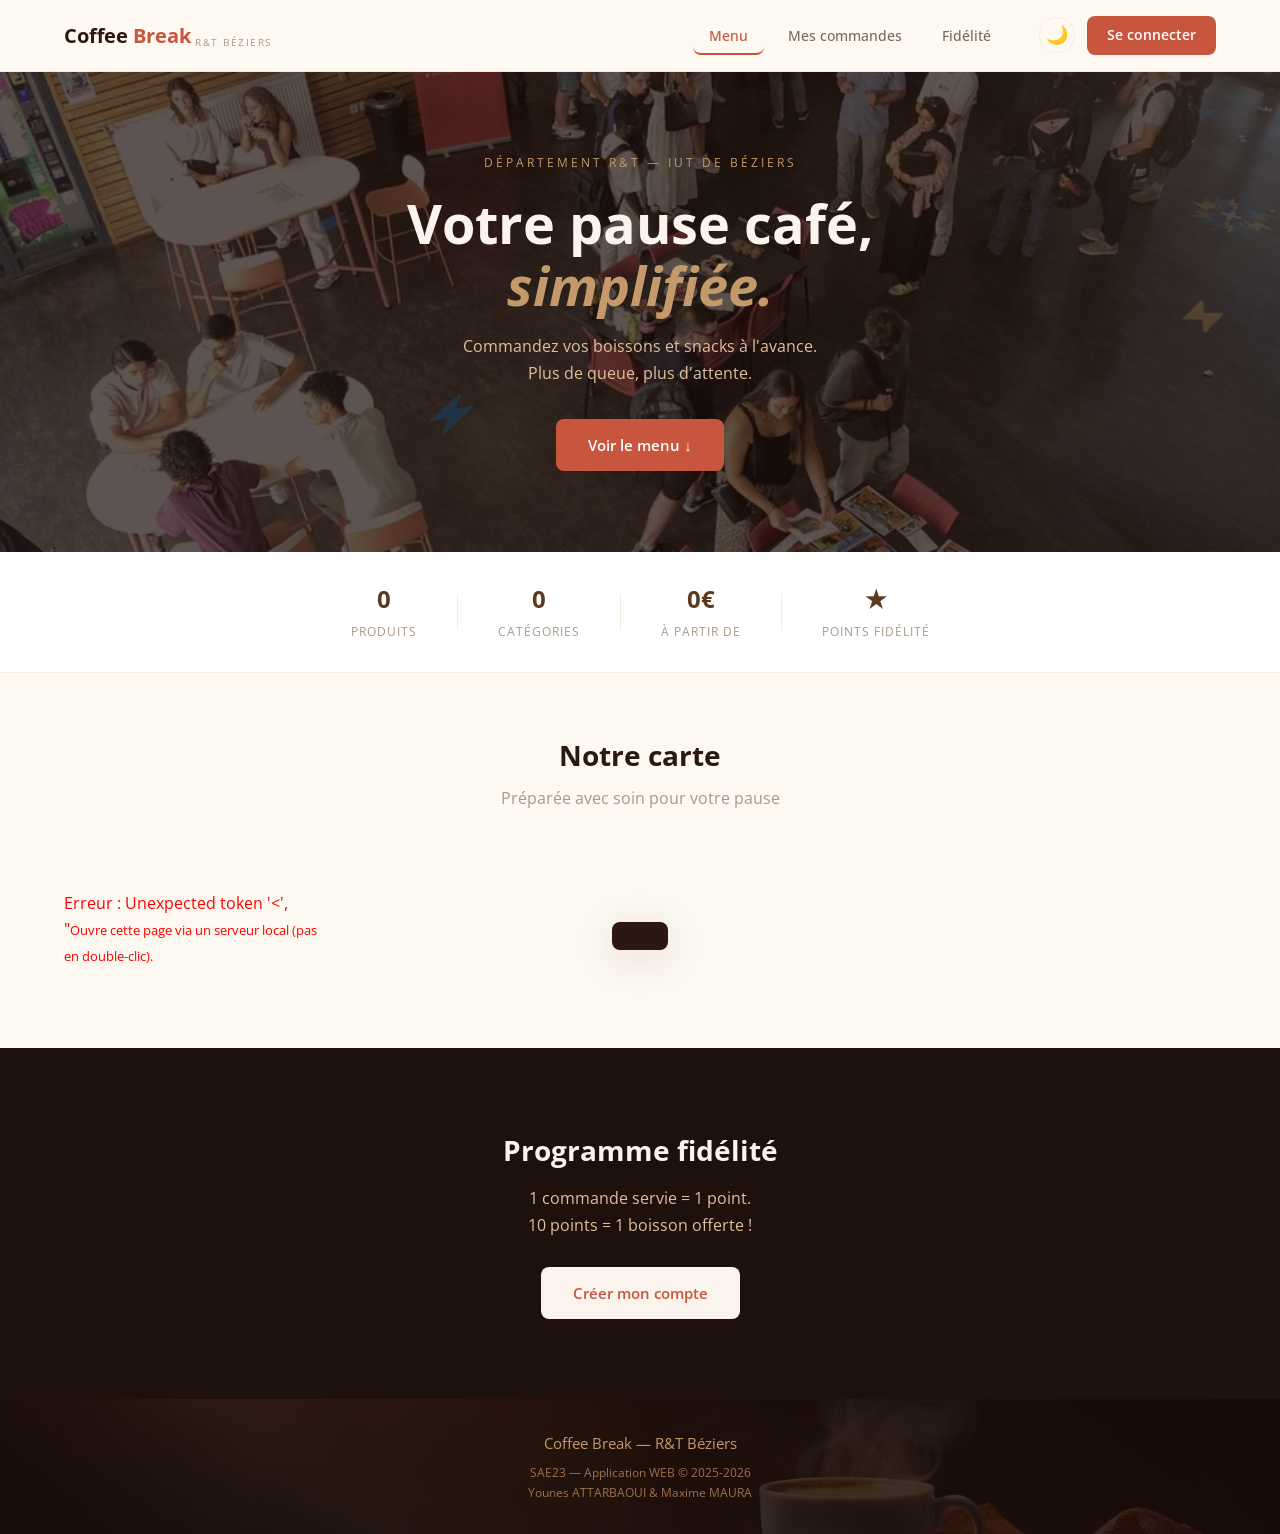
==== index.html @ 0eab0ee2 "SAE23 Coffee Break - frontend complet + auth + API produits + dark mode" ====
<!DOCTYPE html>
<html lang="fr">

<head>
    <meta charset="UTF-8">
    <meta name="viewport" content="width=device-width, initial-scale=1.0">
    <title>R&T Coffee Break</title>
    <link rel="stylesheet" href="style.css">
    <link rel="preconnect" href="https://fonts.googleapis.com">
    <link href="https://fonts.googleapis.com/css2?family=Open+Sans:wght@300;400;500;600;700&display=swap"
        rel="stylesheet">
</head>

<body>

    <nav class="navbar">
        <div class="nav-container">
            <a href="index.html" class="logo">
                <span class="logo-text">Coffee <span class="logo-accent">Break</span></span>
                <span class="logo-sub">R&T Béziers</span>
            </a>
            <ul class="nav-links">
                <li><a href="index.html" class="active">Menu</a></li>
                <li><a href="mes-commandes.html">Mes commandes</a></li>
                <li><a href="fidelite.html">Fidélité</a></li>
            </ul>
            <div class="nav-right">
                <button id="themeToggle" class="theme-toggle" onclick="toggleTheme()">🌙</button>
                <a href="login.html" class="btn-login">Se connecter</a>
            </div>
            <button class="nav-burger" onclick="toggleMenu()"><span></span><span></span><span></span></button>
        </div>
    </nav>

    <header class="hero">
        <div class="hero-overlay"></div>
        <div class="hero-content">
            <p class="hero-tag">Département R&T — IUT de Béziers</p>
            <h1 class="hero-title">Votre pause café,<br><em>simplifiée.</em></h1>
            <p class="hero-desc">Commandez vos boissons et snacks à l'avance.<br>Plus de queue, plus d'attente.</p>
            <a href="#catalogue" class="btn-primary">Voir le menu &#8595;</a>
        </div>
    </header>

    <section class="stats-bar">
        <div class="stat"><span class="stat-number" id="statProduits">0</span><span class="stat-label">Produits</span>
        </div>
        <div class="stat-divider"></div>
        <div class="stat"><span class="stat-number" id="statCategories">0</span><span
                class="stat-label">Catégories</span></div>
        <div class="stat-divider"></div>
        <div class="stat"><span class="stat-number" id="statPrix">0€</span><span class="stat-label">À partir de</span>
        </div>
        <div class="stat-divider"></div>
        <div class="stat"><span class="stat-number">&#9733;</span><span class="stat-label">Points fidélité</span></div>
    </section>

    <section id="catalogue" class="catalogue">
        <div class="section-header">
            <h2>Notre carte</h2>
            <p>Préparée avec soin pour votre pause</p>
        </div>
        <div class="filters" id="filtres"></div>
        <div class="products-grid" id="grille">
            <p>Chargement des produits...</p>
        </div>
    </section>

    <div id="orderModal" class="modal">
        <div class="modal-content">
            <button class="modal-close" onclick="closeOrder()">&#x2715;</button>
            <h2>Commander</h2>
            <p id="modalProduct" class="modal-product"></p>
            <div class="modal-form">
                <div id="optionsContainer"></div>
                <div id="slidersContainer"></div>
                <label>Quantité :</label>
                <div class="qty-control">
                    <button onclick="changeQty(-1)">−</button>
                    <span id="qtyValue">1</span>
                    <button onclick="changeQty(1)">+</button>
                </div>
                <div class="modal-total">Total : <span id="modalTotal">0.00€</span></div>
                <button class="btn-primary btn-confirm" onclick="confirmOrder()">Ajouter à ma commande</button>
            </div>
        </div>
    </div>

    <section class="cta-section">
        <div class="cta-content">
            <h2>Programme fidélité</h2>
            <p>1 commande servie = 1 point.<br>10 points = 1 boisson offerte !</p>
            <a href="register.html" class="btn-primary btn-light">Créer mon compte</a>
        </div>
    </section>

    <footer class="footer">
        <div class="footer-content">
            <div class="footer-brand"><span>Coffee Break — R&T Béziers</span></div>
            <p class="footer-copy">SAE23 — Application WEB &copy; 2025-2026<br>Younes ATTARBAOUI &amp; Maxime MAURA</p>
        </div>
    </footer>

    <div id="toast" class="toast"><span id="toastMsg"></span></div>
    <script src="script.js"></script>
</body>

</html>
---- style.css ----
/* =============================================
   R&T Coffee Break — Style principal
   SAE23 — IUT de Béziers
   Police : Open Sans
   ============================================= */

:root {
    --coffee-900: #1a0e0a;
    --coffee-800: #2c1810;
    --coffee-700: #3c2415;
    --coffee-600: #5c3a20;
    --coffee-500: #7a4f2e;
    --coffee-400: #a0704a;
    --coffee-300: #c49a6c;
    --coffee-200: #dfc09e;
    --coffee-100: #f0e0cc;
    --coffee-50: #faf4ec;
    --cream: #fdf8f0;
    --cream-dark: #f5ece0;
    --accent: #c8553d;
    --accent-hover: #b04530;
    --accent-light: #f8e8e4;
    --green: #2a7d4f;
    --green-light: #e8f5e9;
    --amber: #e8971e;
    --amber-light: #fff6e0;
    --red: #c0392b;
    --red-light: #fce8e6;
    --text: #2c1810;
    --text-light: #7a6b60;
    --text-muted: #a89888;
    --radius: 12px;
    --radius-sm: 8px;
    --radius-lg: 20px;
    --shadow: 0 2px 20px rgba(44, 24, 16, 0.08);
    --shadow-lg: 0 8px 40px rgba(44, 24, 16, 0.12);
    --font: 'Open Sans', -apple-system, Helvetica, Arial, sans-serif;
    --nav-height: 72px;
}

/* --- DARK MODE --- */
[data-theme="dark"] {
    --cream: #1a1a1a;
    --cream-dark: #2a2a2a;
    --coffee-50: #e0e0e0;
    --text: #e0d5cc;
    --text-light: #b0a090;
    --text-muted: #8a7a6a;
    --shadow: 0 2px 20px rgba(0, 0, 0, 0.3);
    --shadow-lg: 0 8px 40px rgba(0, 0, 0, 0.4);
}

[data-theme="dark"] .navbar {
    background: rgba(26, 26, 26, 0.95);
    border-bottom-color: #333;
}

[data-theme="dark"] .product-card,
[data-theme="dark"] .order-card,
[data-theme="dark"] .admin-stat-card,
[data-theme="dark"] .admin-table-wrapper,
[data-theme="dark"] .admin-form,
[data-theme="dark"] .rule-card,
[data-theme="dark"] .history-list,
[data-theme="dark"] .modal-content {
    background: #2a2a2a;
    border-color: #3a3a3a;
}

[data-theme="dark"] .option-check {
    background: #333;
    border-color: transparent;
}

[data-theme="dark"] .option-check:hover {
    background: #3a3a3a;
}

[data-theme="dark"] .stats-bar {
    background: #222;
    border-color: #333;
}

[data-theme="dark"] .filter-btn {
    background: #2a2a2a;
    border-color: #3a3a3a;
    color: var(--text-light);
}

[data-theme="dark"] .filter-btn.active {
    background: var(--coffee-300);
    color: #1a1a1a;
    border-color: var(--coffee-300);
}

[data-theme="dark"] .form-group input,
[data-theme="dark"] .admin-form select {
    background: #333;
    border-color: #444;
    color: #e0d5cc;
}

[data-theme="dark"] .admin-table th {
    background: #222;
}

[data-theme="dark"] .admin-table td {
    border-color: #333;
}

[data-theme="dark"] .order-footer,
[data-theme="dark"] .modal-total {
    background: #222;
}

[data-theme="dark"] .order-header {
    border-color: #333;
}

[data-theme="dark"] .login-form-side {
    background: #1a1a1a;
}

[data-theme="dark"] .login-card h1,
[data-theme="dark"] .page-header h1,
[data-theme="dark"] .section-header h2,
[data-theme="dark"] .fidelite-history h2 {
    color: #e0d5cc;
}

[data-theme="dark"] .dose-slider {
    background: #444;
}

[data-theme="dark"] .qty-control button {
    border-color: #444;
    color: #e0d5cc;
}

[data-theme="dark"] .captcha-question {
    background: #333;
    color: var(--coffee-300);
}

/* --- THEME TOGGLE BUTTON --- */
.theme-toggle {
    background: none;
    border: 1.5px solid var(--cream-dark);
    border-radius: 50%;
    width: 36px;
    height: 36px;
    font-size: 18px;
    cursor: pointer;
    transition: all 0.2s;
    display: flex;
    align-items: center;
    justify-content: center;
}

.theme-toggle:hover {
    background: var(--cream-dark);
}

[data-theme="dark"] .theme-toggle {
    border-color: #444;
}

[data-theme="dark"] .theme-toggle:hover {
    background: #333;
}

/* --- RESET --- */
*,
*::before,
*::after {
    box-sizing: border-box;
    margin: 0;
    padding: 0;
}

html {
    scroll-behavior: smooth;
}

body {
    font-family: var(--font);
    background: var(--cream);
    color: var(--text);
    line-height: 1.6;
    -webkit-font-smoothing: antialiased;
}

a {
    color: var(--accent);
    text-decoration: none;
    transition: color 0.2s;
}

a:hover {
    color: var(--accent-hover);
}

img {
    max-width: 100%;
    display: block;
}

/* --- NAVBAR --- */
.navbar {
    position: fixed;
    top: 0;
    left: 0;
    right: 0;
    height: var(--nav-height);
    background: rgba(253, 248, 240, 0.92);
    backdrop-filter: blur(20px);
    border-bottom: 1px solid rgba(160, 112, 74, 0.12);
    z-index: 1000;
}

.navbar.scrolled {
    box-shadow: var(--shadow);
}

.navbar-admin {
    background: rgba(44, 24, 16, 0.95);
}

.navbar-admin .logo-text,
.navbar-admin .logo-sub,
.navbar-admin .nav-links a,
.navbar-admin .user-name {
    color: var(--coffee-100);
}

.navbar-admin .nav-links a.active {
    color: var(--coffee-300);
    border-color: var(--coffee-300);
}

.nav-container {
    max-width: 1200px;
    margin: 0 auto;
    padding: 0 24px;
    height: 100%;
    display: flex;
    align-items: center;
    gap: 32px;
}

.logo {
    display: flex;
    align-items: center;
    gap: 8px;
    text-decoration: none;
    flex-shrink: 0;
}

.logo-text {
    font-size: 20px;
    font-weight: 700;
    color: var(--text);
}

.logo-accent {
    color: var(--accent);
}

.logo-sub {
    font-size: 10px;
    text-transform: uppercase;
    letter-spacing: 1.5px;
    color: var(--text-muted);
    margin-left: -4px;
    align-self: flex-end;
    margin-bottom: 2px;
}

.nav-links {
    list-style: none;
    display: flex;
    gap: 8px;
    margin-left: auto;
}

.nav-links a {
    padding: 8px 16px;
    border-radius: var(--radius-sm);
    color: var(--text-light);
    font-weight: 500;
    font-size: 14px;
    transition: all 0.2s;
    border-bottom: 2px solid transparent;
}

.nav-links a:hover {
    color: var(--text);
    background: var(--cream-dark);
}

.nav-links a.active {
    color: var(--accent);
    border-bottom-color: var(--accent);
}

.nav-right {
    display: flex;
    align-items: center;
    gap: 12px;
}

.btn-login {
    padding: 8px 20px;
    background: var(--accent);
    color: white;
    border-radius: var(--radius-sm);
    font-weight: 600;
    font-size: 14px;
    transition: all 0.2s;
}

.btn-login:hover {
    background: var(--accent-hover);
    color: white;
    transform: translateY(-1px);
}

.user-badge {
    display: flex;
    align-items: center;
    gap: 8px;
    padding: 4px 12px 4px 4px;
    background: var(--cream-dark);
    border-radius: 50px;
}

.user-avatar {
    width: 32px;
    height: 32px;
    border-radius: 50%;
    background: var(--coffee-300);
    color: white;
    display: flex;
    align-items: center;
    justify-content: center;
    font-size: 14px;
    font-weight: 600;
}

.admin-avatar {
    background: var(--accent);
}

.user-name {
    font-size: 14px;
    font-weight: 500;
    color: var(--text);
}

.btn-logout {
    color: var(--text-muted);
    font-size: 12px;
    padding: 4px;
}

.btn-logout:hover {
    color: var(--red);
}

.nav-burger {
    display: none;
    flex-direction: column;
    gap: 5px;
    background: none;
    border: none;
    cursor: pointer;
    padding: 8px;
}

.nav-burger span {
    width: 22px;
    height: 2px;
    background: var(--text);
    border-radius: 2px;
}

/* --- HERO --- */
.hero {
    margin-top: var(--nav-height);
    height: 480px;
    background: var(--coffee-800) url('assets/iut-beziers.jpg') center/cover;
    position: relative;
    display: flex;
    align-items: center;
    justify-content: center;
    text-align: center;
    overflow: hidden;
}

.hero::before {
    content: '';
    position: absolute;
    inset: 0;
    background: rgba(26, 14, 10, 0.7);
}

.hero-overlay {
    position: absolute;
    inset: 0;
}

.hero-content {
    position: relative;
    z-index: 1;
    padding: 24px;
}

.hero-tag {
    font-size: 12px;
    text-transform: uppercase;
    letter-spacing: 3px;
    color: var(--coffee-300);
    margin-bottom: 20px;
}

.hero-title {
    font-size: clamp(32px, 6vw, 54px);
    font-weight: 700;
    color: var(--coffee-50);
    line-height: 1.15;
    margin-bottom: 16px;
}

.hero-title em {
    color: var(--coffee-300);
    font-style: italic;
}

.hero-desc {
    font-size: 16px;
    color: var(--coffee-200);
    margin-bottom: 32px;
    line-height: 1.7;
}

/* --- BUTTONS --- */
.btn-primary {
    display: inline-block;
    padding: 14px 32px;
    background: var(--accent);
    color: white;
    border: none;
    border-radius: var(--radius-sm);
    font-family: var(--font);
    font-size: 15px;
    font-weight: 600;
    cursor: pointer;
    transition: all 0.25s;
}

.btn-primary:hover {
    background: var(--accent-hover);
    color: white;
    transform: translateY(-2px);
    box-shadow: 0 6px 20px rgba(200, 85, 61, 0.3);
}

.btn-light {
    background: var(--coffee-50);
    color: var(--accent);
}

.btn-light:hover {
    background: white;
    color: var(--accent-hover);
}

.btn-full {
    width: 100%;
    text-align: center;
}

.btn-disabled {
    font-size: 12px;
    color: var(--text-muted);
    font-weight: 600;
}

/* --- STATS BAR --- */
.stats-bar {
    display: flex;
    justify-content: center;
    align-items: center;
    gap: 40px;
    padding: 28px 24px;
    background: white;
    border-bottom: 1px solid var(--cream-dark);
}

.stat {
    text-align: center;
}

.stat-number {
    display: block;
    font-size: 24px;
    font-weight: 700;
    color: var(--coffee-600);
}

.stat-label {
    font-size: 12px;
    color: var(--text-muted);
    text-transform: uppercase;
    letter-spacing: 1px;
}

.stat-divider {
    width: 1px;
    height: 36px;
    background: var(--cream-dark);
}

/* --- CATALOGUE --- */
.catalogue {
    max-width: 1200px;
    margin: 0 auto;
    padding: 60px 24px 80px;
}

.section-header {
    text-align: center;
    margin-bottom: 40px;
}

.section-header h2 {
    font-size: 28px;
    font-weight: 700;
    margin-bottom: 8px;
}

.section-header p {
    color: var(--text-muted);
    font-size: 16px;
}

.filters {
    display: flex;
    justify-content: center;
    gap: 8px;
    margin-bottom: 40px;
    flex-wrap: wrap;
}

.filter-btn {
    padding: 10px 24px;
    border: 1.5px solid var(--cream-dark);
    background: white;
    border-radius: 50px;
    font-family: var(--font);
    font-size: 14px;
    font-weight: 500;
    color: var(--text-light);
    cursor: pointer;
    transition: all 0.2s;
}

.filter-btn:hover {
    border-color: var(--coffee-300);
    color: var(--text);
}

.filter-btn.active {
    background: var(--coffee-800);
    color: white;
    border-color: var(--coffee-800);
}

/* Product Cards */
.products-grid {
    display: grid;
    grid-template-columns: repeat(auto-fill, minmax(260px, 1fr));
    gap: 24px;
}

.product-card {
    background: white;
    border-radius: var(--radius-lg);
    overflow: hidden;
    display: flex;
    flex-direction: column;
    transition: all 0.3s;
    border: 1px solid rgba(160, 112, 74, 0.08);
}

.product-card:hover {
    transform: translateY(-6px);
    box-shadow: var(--shadow-lg);
}

.product-card.indisponible {
    opacity: 0.55;
}

.product-img-wrap {
    position: relative;
    height: 180px;
    overflow: hidden;
    background: var(--cream-dark);
}

.product-img {
    width: 100%;
    height: 100%;
    object-fit: cover;
}

.badge-categorie {
    position: absolute;
    top: 10px;
    left: 10px;
    padding: 4px 12px;
    background: var(--coffee-800);
    color: var(--coffee-100);
    font-size: 11px;
    font-weight: 600;
    border-radius: 50px;
    text-transform: uppercase;
    letter-spacing: 0.5px;
}

.badge-rupture {
    position: absolute;
    top: 10px;
    right: 10px;
    padding: 4px 12px;
    background: var(--red);
    color: white;
    font-size: 11px;
    font-weight: 700;
    border-radius: 50px;
    text-transform: uppercase;
}

.badge-stock-bas {
    position: absolute;
    bottom: 10px;
    right: 10px;
    padding: 4px 10px;
    background: var(--amber);
    color: white;
    font-size: 11px;
    font-weight: 600;
    border-radius: 50px;
}

.product-info {
    padding: 20px;
    flex: 1;
    display: flex;
    flex-direction: column;
}

.product-info h3 {
    font-size: 18px;
    font-weight: 600;
    margin-bottom: 4px;
}

.product-desc {
    color: var(--text-muted);
    font-size: 13px;
    margin-bottom: 16px;
    font-style: italic;
    flex: 1;
}

.product-footer {
    display: flex;
    align-items: center;
    justify-content: space-between;
}

.product-price {
    font-size: 22px;
    font-weight: 700;
    color: var(--coffee-600);
}

.btn-add {
    padding: 8px 20px;
    background: var(--coffee-800);
    color: white;
    border: none;
    border-radius: var(--radius-sm);
    font-family: var(--font);
    font-size: 13px;
    font-weight: 600;
    cursor: pointer;
    transition: all 0.2s;
}

.btn-add:hover {
    background: var(--accent);
    transform: translateY(-1px);
}

/* --- MODAL --- */
.modal {
    display: none;
    position: fixed;
    inset: 0;
    background: rgba(26, 14, 10, 0.6);
    backdrop-filter: blur(8px);
    z-index: 2000;
    align-items: center;
    justify-content: center;
    padding: 24px;
}

.modal.open {
    display: flex;
}

.modal-content {
    background: white;
    border-radius: var(--radius-lg);
    padding: 36px;
    max-width: 480px;
    width: 100%;
    position: relative;
    box-shadow: var(--shadow-lg);
    animation: modalIn 0.3s ease;
    max-height: 90vh;
    overflow-y: auto;
}

@keyframes modalIn {
    from {
        opacity: 0;
        transform: translateY(20px) scale(0.96);
    }

    to {
        opacity: 1;
        transform: translateY(0) scale(1);
    }
}

.modal-close {
    position: absolute;
    top: 16px;
    right: 16px;
    background: none;
    border: none;
    font-size: 20px;
    color: var(--text-muted);
    cursor: pointer;
    padding: 4px 8px;
    border-radius: var(--radius-sm);
}

.modal-close:hover {
    background: var(--cream-dark);
    color: var(--text);
}

.modal-content h2 {
    font-size: 22px;
    font-weight: 700;
    margin-bottom: 4px;
}

.modal-product {
    color: var(--accent);
    font-weight: 600;
    font-size: 15px;
    margin-bottom: 24px;
}

.modal-form label {
    display: block;
    font-weight: 600;
    font-size: 13px;
    margin-bottom: 10px;
    color: var(--text-light);
}

.options-grid {
    display: flex;
    flex-direction: column;
    gap: 8px;
    margin-bottom: 24px;
}

.option-check {
    display: flex;
    align-items: center;
    gap: 10px;
    padding: 12px 20px;
    background: var(--cream);
    border-radius: var(--radius-sm);
    cursor: pointer;
    transition: background 0.2s;
    border: 1.5px solid transparent;
}

.option-check:hover {
    background: var(--cream-dark);
}

.option-check:has(input:checked) {
    border-color: var(--accent);
    background: var(--accent-light);
}

.option-check input[type="checkbox"] {
    width: 18px;
    height: 18px;
    accent-color: var(--accent);
    cursor: pointer;
    margin: 0;
    vertical-align: middle;
    flex-shrink: 0;
}

.option-label {
    font-size: 14px;
    line-height: 18px;
}

.option-label small {
    color: var(--text-muted);
    margin-left: 4px;
}

/* Curseurs dose */
.slider-group {
    margin-bottom: 20px;
}

.slider-row {
    display: flex;
    align-items: center;
    gap: 12px;
}

.slider-label-left,
.slider-label-right {
    font-size: 11px;
    color: var(--text-muted);
    min-width: 75px;
    white-space: nowrap;
}

.slider-label-right {
    text-align: right;
}

.dose-slider {
    flex: 1;
    -webkit-appearance: none;
    appearance: none;
    height: 6px;
    background: var(--cream-dark);
    border-radius: 50px;
    outline: none;
}

.dose-slider::-webkit-slider-thumb {
    -webkit-appearance: none;
    width: 22px;
    height: 22px;
    background: var(--accent);
    border-radius: 50%;
    cursor: pointer;
    border: 3px solid white;
    box-shadow: 0 2px 6px rgba(0, 0, 0, 0.15);
}

.dose-slider::-moz-range-thumb {
    width: 22px;
    height: 22px;
    background: var(--accent);
    border-radius: 50%;
    cursor: pointer;
    border: 3px solid white;
}

.slider-value {
    text-align: center;
    font-size: 13px;
    font-weight: 600;
    color: var(--accent);
    margin-top: 4px;
}

.qty-control {
    display: flex;
    align-items: center;
    gap: 16px;
    margin-bottom: 24px;
}

.qty-control button {
    width: 36px;
    height: 36px;
    border-radius: 50%;
    border: 1.5px solid var(--cream-dark);
    background: white;
    font-size: 18px;
    cursor: pointer;
    transition: all 0.2s;
    color: var(--text);
}

.qty-control button:hover {
    background: var(--coffee-800);
    color: white;
    border-color: var(--coffee-800);
}

#qtyValue {
    font-size: 20px;
    font-weight: 600;
    min-width: 24px;
    text-align: center;
}

.modal-total {
    padding: 16px;
    background: var(--cream);
    border-radius: var(--radius-sm);
    font-size: 18px;
    font-weight: 600;
    text-align: center;
    margin-bottom: 20px;
}

#modalTotal {
    font-size: 22px;
    font-weight: 700;
    color: var(--accent);
}

.btn-confirm {
    width: 100%;
    text-align: center;
    padding: 16px;
    font-size: 16px;
}

/* --- CTA SECTION --- */
.cta-section {
    background: var(--coffee-800);
    padding: 80px 24px;
    text-align: center;
    position: relative;
}

.cta-section::before {
    content: '';
    position: absolute;
    inset: 0;
    background: rgba(26, 14, 10, 0.75);
}

.cta-content {
    position: relative;
    z-index: 1;
}

.cta-content h2 {
    font-size: 28px;
    font-weight: 700;
    color: var(--coffee-50);
    margin-bottom: 12px;
}

.cta-content p {
    color: var(--coffee-200);
    font-size: 16px;
    margin-bottom: 28px;
    line-height: 1.7;
}

/* --- PAGE CONTENT --- */
.page-content {
    max-width: 800px;
    margin: 0 auto;
    padding: calc(var(--nav-height) + 40px) 24px 80px;
}

.admin-page {
    max-width: 1100px;
}

.page-header {
    margin-bottom: 36px;
}

.page-header h1 {
    font-size: 28px;
    font-weight: 700;
    margin-bottom: 6px;
}

.page-header p {
    color: var(--text-muted);
    font-size: 15px;
}

/* --- ORDER CARDS --- */
.order-card {
    background: white;
    border-radius: var(--radius);
    border: 1px solid rgba(160, 112, 74, 0.1);
    margin-bottom: 16px;
    overflow: hidden;
    transition: box-shadow 0.2s;
}

.order-card:hover {
    box-shadow: var(--shadow);
}

.order-header {
    display: flex;
    justify-content: space-between;
    align-items: center;
    padding: 16px 20px;
    border-bottom: 1px solid var(--cream-dark);
}

.order-id {
    font-weight: 600;
    margin-right: 12px;
}

.order-date {
    font-size: 13px;
    color: var(--text-muted);
}

.order-status {
    padding: 4px 14px;
    border-radius: 50px;
    font-size: 12px;
    font-weight: 600;
    text-transform: uppercase;
    letter-spacing: 0.5px;
}

.status-pending {
    background: var(--amber-light);
    color: #8a6d1b;
}

.status-validated {
    background: #e3f0ff;
    color: #1a5fb4;
}

.status-served {
    background: var(--green-light);
    color: var(--green);
}

.order-body {
    padding: 16px 20px;
}

.order-item {
    display: flex;
    align-items: center;
    gap: 14px;
    padding: 8px 0;
}

.order-item+.order-item {
    border-top: 1px dashed var(--cream-dark);
}

.order-item-emoji {
    font-size: 28px;
    flex-shrink: 0;
}

.order-item div {
    flex: 1;
}

.order-item strong {
    display: block;
    font-size: 15px;
}

.order-item small {
    color: var(--text-muted);
    font-size: 13px;
}

.order-item-qty {
    color: var(--text-muted);
    font-size: 14px;
}

.order-item-price {
    font-weight: 600;
    min-width: 50px;
    text-align: right;
}

.order-footer {
    display: flex;
    justify-content: space-between;
    align-items: center;
    padding: 14px 20px;
    background: var(--cream);
    border-top: 1px solid var(--cream-dark);
}

.order-total {
    font-weight: 600;
    font-size: 15px;
}

.order-info {
    font-size: 13px;
    color: var(--green);
    font-weight: 500;
}

.btn-cancel {
    padding: 6px 18px;
    background: none;
    border: 1.5px solid var(--red);
    color: var(--red);
    border-radius: var(--radius-sm);
    font-family: var(--font);
    font-size: 13px;
    font-weight: 500;
    cursor: pointer;
    transition: all 0.2s;
}

.btn-cancel:hover {
    background: var(--red);
    color: white;
}

/* --- ADMIN --- */
.admin-stats {
    display: grid;
    grid-template-columns: repeat(auto-fit, minmax(200px, 1fr));
    gap: 16px;
    margin-bottom: 36px;
}

.admin-stat-card {
    background: white;
    border-radius: var(--radius);
    padding: 24px;
    text-align: center;
    border: 1px solid rgba(160, 112, 74, 0.08);
}

.admin-stat-number {
    display: block;
    font-size: 32px;
    font-weight: 700;
}

.admin-stat-label {
    font-size: 13px;
    color: var(--text-muted);
    text-transform: uppercase;
    letter-spacing: 0.5px;
}

.stat-pending .admin-stat-number {
    color: var(--amber);
}

.stat-validated .admin-stat-number {
    color: #1a5fb4;
}

.stat-served .admin-stat-number {
    color: var(--green);
}

.stat-total .admin-stat-number {
    color: var(--accent);
}

.admin-table-wrapper {
    background: white;
    border-radius: var(--radius);
    overflow-x: auto;
    border: 1px solid rgba(160, 112, 74, 0.08);
}

.admin-table {
    width: 100%;
    border-collapse: collapse;
}

.admin-table th {
    text-align: left;
    padding: 14px 16px;
    font-size: 12px;
    text-transform: uppercase;
    letter-spacing: 0.8px;
    color: var(--text-muted);
    background: var(--cream);
    border-bottom: 1px solid var(--cream-dark);
}

.admin-table td {
    padding: 14px 16px;
    font-size: 14px;
    border-bottom: 1px solid var(--cream);
}

.admin-table .row-served {
    opacity: 0.6;
}

.actions-cell {
    display: flex;
    gap: 6px;
}

.btn-action {
    width: 34px;
    height: 34px;
    border: none;
    border-radius: var(--radius-sm);
    cursor: pointer;
    font-size: 16px;
    transition: all 0.2s;
    display: flex;
    align-items: center;
    justify-content: center;
}

.btn-validate {
    background: var(--green-light);
    color: var(--green);
}

.btn-validate:hover {
    background: var(--green);
    color: white;
}

.btn-serve {
    background: var(--amber-light);
    color: #8a6d1b;
}

.btn-serve:hover {
    background: var(--amber);
    color: white;
}

.btn-delete {
    background: var(--red-light);
    color: var(--red);
}

.btn-delete:hover {
    background: var(--red);
    color: white;
}

.badge-admin {
    padding: 3px 10px;
    background: var(--accent);
    color: white;
    border-radius: 50px;
    font-size: 11px;
    font-weight: 600;
}

.admin-form {
    background: white;
    border-radius: var(--radius);
    padding: 24px;
    border: 1px solid rgba(160, 112, 74, 0.08);
    margin-bottom: 20px;
}

.admin-form h3 {
    font-size: 18px;
    font-weight: 600;
    margin-bottom: 16px;
}

.form-row {
    display: grid;
    grid-template-columns: 1fr 1fr;
    gap: 16px;
}

.form-actions {
    display: flex;
    gap: 12px;
    margin-top: 16px;
}

.admin-form select {
    width: 100%;
    padding: 12px 16px;
    border: 1.5px solid var(--cream-dark);
    border-radius: var(--radius-sm);
    font-family: var(--font);
    font-size: 15px;
    background: white;
}

/* --- FIDÉLITÉ --- */
.fidelite-card {
    max-width: 500px;
    margin: 0 auto 48px;
}

.fidelite-card-inner {
    background: linear-gradient(135deg, var(--coffee-700), var(--coffee-900));
    border-radius: var(--radius-lg);
    padding: 32px;
    color: var(--coffee-50);
    box-shadow: var(--shadow-lg);
}

.fidelite-card-header {
    display: flex;
    justify-content: space-between;
    font-size: 12px;
    text-transform: uppercase;
    letter-spacing: 1.5px;
    color: var(--coffee-300);
    margin-bottom: 20px;
}

.fidelite-name {
    font-size: 24px;
    font-weight: 600;
    margin-bottom: 16px;
}

.fidelite-points-display {
    display: flex;
    align-items: baseline;
    gap: 8px;
    margin-bottom: 20px;
}

.fidelite-pts-number {
    font-size: 48px;
    font-weight: 700;
    color: var(--coffee-300);
}

.fidelite-pts-label {
    font-size: 16px;
    color: var(--coffee-200);
}

.fidelite-progress {
    margin-bottom: 20px;
}

.fidelite-bar {
    height: 8px;
    background: rgba(255, 255, 255, 0.15);
    border-radius: 50px;
    overflow: hidden;
    margin-bottom: 8px;
}

.fidelite-bar-fill {
    height: 100%;
    background: linear-gradient(90deg, var(--coffee-300), var(--accent));
    border-radius: 50px;
    transition: width 0.6s ease;
}

.fidelite-bar-text {
    font-size: 12px;
    color: var(--coffee-200);
}

.fidelite-stamps {
    display: flex;
    gap: 8px;
    justify-content: center;
    margin-top: 16px;
}

.stamp {
    width: 36px;
    height: 36px;
    border-radius: 50%;
    display: flex;
    align-items: center;
    justify-content: center;
    font-size: 16px;
}

.stamp.filled {
    background: var(--coffee-300);
    color: var(--coffee-900);
}

.stamp.empty {
    background: rgba(255, 255, 255, 0.1);
    color: rgba(255, 255, 255, 0.3);
}

.stamp.gift {
    background: var(--accent);
    color: white;
    font-size: 18px;
}

.fidelite-rules {
    display: grid;
    grid-template-columns: repeat(4, 1fr);
    gap: 16px;
    margin-bottom: 48px;
}

.rule-card {
    text-align: center;
    padding: 24px 16px;
    background: white;
    border-radius: var(--radius);
    border: 1px solid rgba(160, 112, 74, 0.08);
}

.rule-icon {
    font-size: 28px;
    display: block;
    margin-bottom: 8px;
}

.rule-card h3 {
    font-size: 15px;
    font-weight: 600;
    margin-bottom: 4px;
}

.rule-card p {
    font-size: 12px;
    color: var(--text-muted);
}

.fidelite-history h2 {
    font-size: 20px;
    font-weight: 700;
    margin-bottom: 16px;
}

.history-list {
    background: white;
    border-radius: var(--radius);
    overflow: hidden;
    border: 1px solid rgba(160, 112, 74, 0.08);
}

.history-item {
    display: flex;
    align-items: center;
    gap: 16px;
    padding: 14px 20px;
}

.history-item+.history-item {
    border-top: 1px solid var(--cream);
}

.history-date {
    font-size: 13px;
    color: var(--text-muted);
    min-width: 90px;
}

.history-desc {
    flex: 1;
    font-size: 14px;
}

.history-pts {
    font-weight: 700;
    font-size: 15px;
    min-width: 40px;
    text-align: right;
}

.history-pts.positive {
    color: var(--green);
}

.history-pts.negative {
    color: var(--red);
}

/* --- LOGIN / REGISTER --- */
.page-login {
    background: var(--cream);
}

.login-wrapper {
    display: flex;
    min-height: 100vh;
    padding-top: var(--nav-height);
}

.login-visual {
    flex: 1;
    background: var(--coffee-800) url('assets/coffee-pause.jpg') center/cover;
    display: flex;
    align-items: center;
    justify-content: center;
    padding: 60px;
    position: relative;
    overflow: hidden;
}

.login-visual::before {
    content: '';
    position: absolute;
    inset: 0;
    background: rgba(26, 14, 10, 0.7);
}

.login-visual-content {
    position: relative;
    z-index: 1;
    color: var(--coffee-50);
}

.login-visual-content h2 {
    font-size: 32px;
    line-height: 1.2;
    margin-bottom: 16px;
    font-weight: 700;
}

.login-visual-content em {
    color: var(--coffee-300);
}

.login-visual-content p {
    color: var(--coffee-200);
    font-size: 16px;
    margin-bottom: 32px;
}

.login-features {
    display: flex;
    flex-direction: column;
    gap: 12px;
}

.login-feature {
    display: flex;
    align-items: center;
    gap: 10px;
    padding: 10px 16px;
    background: rgba(255, 255, 255, 0.06);
    border-radius: var(--radius-sm);
    font-size: 14px;
    color: var(--coffee-100);
}

.login-feature span {
    font-size: 20px;
}

.login-form-side {
    flex: 1;
    display: flex;
    align-items: center;
    justify-content: center;
    padding: 60px 40px;
}

.login-card {
    width: 100%;
    max-width: 400px;
}

.login-card h1 {
    font-size: 26px;
    font-weight: 700;
    margin-bottom: 8px;
}

.login-subtitle {
    color: var(--text-muted);
    font-size: 14px;
    margin-bottom: 28px;
}

.form-group {
    margin-bottom: 20px;
}

.form-group label {
    display: block;
    font-size: 13px;
    font-weight: 600;
    color: var(--text-light);
    margin-bottom: 6px;
}

.form-group input[type="text"],
.form-group input[type="password"],
.form-group input[type="email"],
.form-group input[type="number"] {
    width: 100%;
    padding: 12px 16px;
    border: 1.5px solid var(--cream-dark);
    border-radius: var(--radius-sm);
    font-family: var(--font);
    font-size: 15px;
    transition: border-color 0.2s;
    background: white;
    color: var(--text);
}

.form-group input:focus {
    outline: none;
    border-color: var(--accent);
    box-shadow: 0 0 0 3px rgba(200, 85, 61, 0.1);
}

.input-password {
    position: relative;
}

.toggle-pass {
    position: absolute;
    right: 12px;
    top: 50%;
    transform: translateY(-50%);
    background: none;
    border: none;
    cursor: pointer;
    font-size: 18px;
    opacity: 0.5;
}

.toggle-pass:hover {
    opacity: 1;
}

.login-footer-text {
    text-align: center;
    margin-top: 20px;
    font-size: 14px;
    color: var(--text-muted);
}

/* Captcha */
.captcha-row {
    display: flex;
    align-items: center;
    gap: 10px;
}

.captcha-question {
    font-size: 20px;
    font-weight: 700;
    color: var(--coffee-600);
    min-width: 90px;
    background: var(--cream);
    padding: 10px 16px;
    border-radius: var(--radius-sm);
    text-align: center;
}

.captcha-input {
    width: 80px !important;
    text-align: center;
    font-size: 18px !important;
    font-weight: 600 !important;
}

.captcha-refresh {
    background: none;
    border: 1.5px solid var(--cream-dark);
    border-radius: var(--radius-sm);
    font-size: 20px;
    padding: 8px 12px;
    cursor: pointer;
    transition: all 0.2s;
}

.captcha-refresh:hover {
    background: var(--cream-dark);
}

/* Alerts */
.alert {
    padding: 12px 16px;
    border-radius: var(--radius-sm);
    font-size: 14px;
    margin-bottom: 20px;
}

.alert-error {
    background: var(--red-light);
    color: var(--red);
    border: 1px solid rgba(192, 57, 43, 0.15);
}

.alert-success {
    background: var(--green-light);
    color: var(--green);
    border: 1px solid rgba(42, 125, 79, 0.15);
}

@keyframes shake {

    0%,
    100% {
        transform: translateX(0);
    }

    20%,
    60% {
        transform: translateX(-6px);
    }

    40%,
    80% {
        transform: translateX(6px);
    }
}

.shake {
    animation: shake 0.4s ease;
}

@keyframes fadeIn {
    from {
        opacity: 0;
        transform: translateY(-8px);
    }

    to {
        opacity: 1;
        transform: translateY(0);
    }
}

/* --- TOAST --- */
.toast {
    position: fixed;
    bottom: 30px;
    left: 50%;
    transform: translateX(-50%) translateY(80px);
    padding: 14px 28px;
    background: var(--coffee-800);
    color: var(--coffee-50);
    border-radius: var(--radius-sm);
    font-size: 14px;
    font-weight: 500;
    box-shadow: var(--shadow-lg);
    transition: transform 0.4s cubic-bezier(0.34, 1.56, 0.64, 1);
    z-index: 3000;
    pointer-events: none;
}

.toast.show {
    transform: translateX(-50%) translateY(0);
}

/* --- FOOTER --- */
.footer {
    background: var(--coffee-900) url('assets/vecteezy_light-coffee-break-ambiance_28216975.jpg') center/cover;
    position: relative;
    padding: 32px 24px;
    text-align: center;
}

.footer::before {
    content: '';
    position: absolute;
    inset: 0;
    background: rgba(26, 14, 10, 0.85);
}

.footer-content {
    position: relative;
    z-index: 1;
    max-width: 1200px;
    margin: 0 auto;
}

.footer-brand {
    display: flex;
    align-items: center;
    justify-content: center;
    gap: 8px;
    color: var(--coffee-300);
    font-size: 15px;
    margin-bottom: 8px;
}

.footer-copy {
    font-size: 12px;
    color: var(--coffee-400);
    line-height: 1.6;
}

/* --- RESPONSIVE --- */
@media (max-width: 768px) {
    .nav-links {
        display: none;
    }

    .nav-burger {
        display: flex;
    }

    .nav-links.open {
        display: flex;
        flex-direction: column;
        position: absolute;
        top: var(--nav-height);
        left: 0;
        right: 0;
        background: white;
        padding: 16px;
        border-bottom: 1px solid var(--cream-dark);
        box-shadow: var(--shadow);
    }

    .hero {
        height: 400px;
    }

    .stats-bar {
        flex-wrap: wrap;
        gap: 20px;
    }

    .stat-divider {
        display: none;
    }

    .products-grid {
        grid-template-columns: repeat(auto-fill, minmax(220px, 1fr));
        gap: 16px;
    }

    .login-wrapper {
        flex-direction: column;
    }

    .login-visual {
        min-height: 250px;
        padding: 40px 24px;
    }

    .login-form-side {
        padding: 40px 24px;
    }

    .fidelite-rules {
        grid-template-columns: repeat(2, 1fr);
    }

    .form-row {
        grid-template-columns: 1fr;
    }
}

@media (max-width: 480px) {
    .modal-content {
        padding: 24px;
        margin: 16px;
    }

    .fidelite-stamps {
        gap: 4px;
    }

    .stamp {
        width: 30px;
        height: 30px;
        font-size: 14px;
    }

    .fidelite-rules {
        grid-template-columns: 1fr;
    }
}
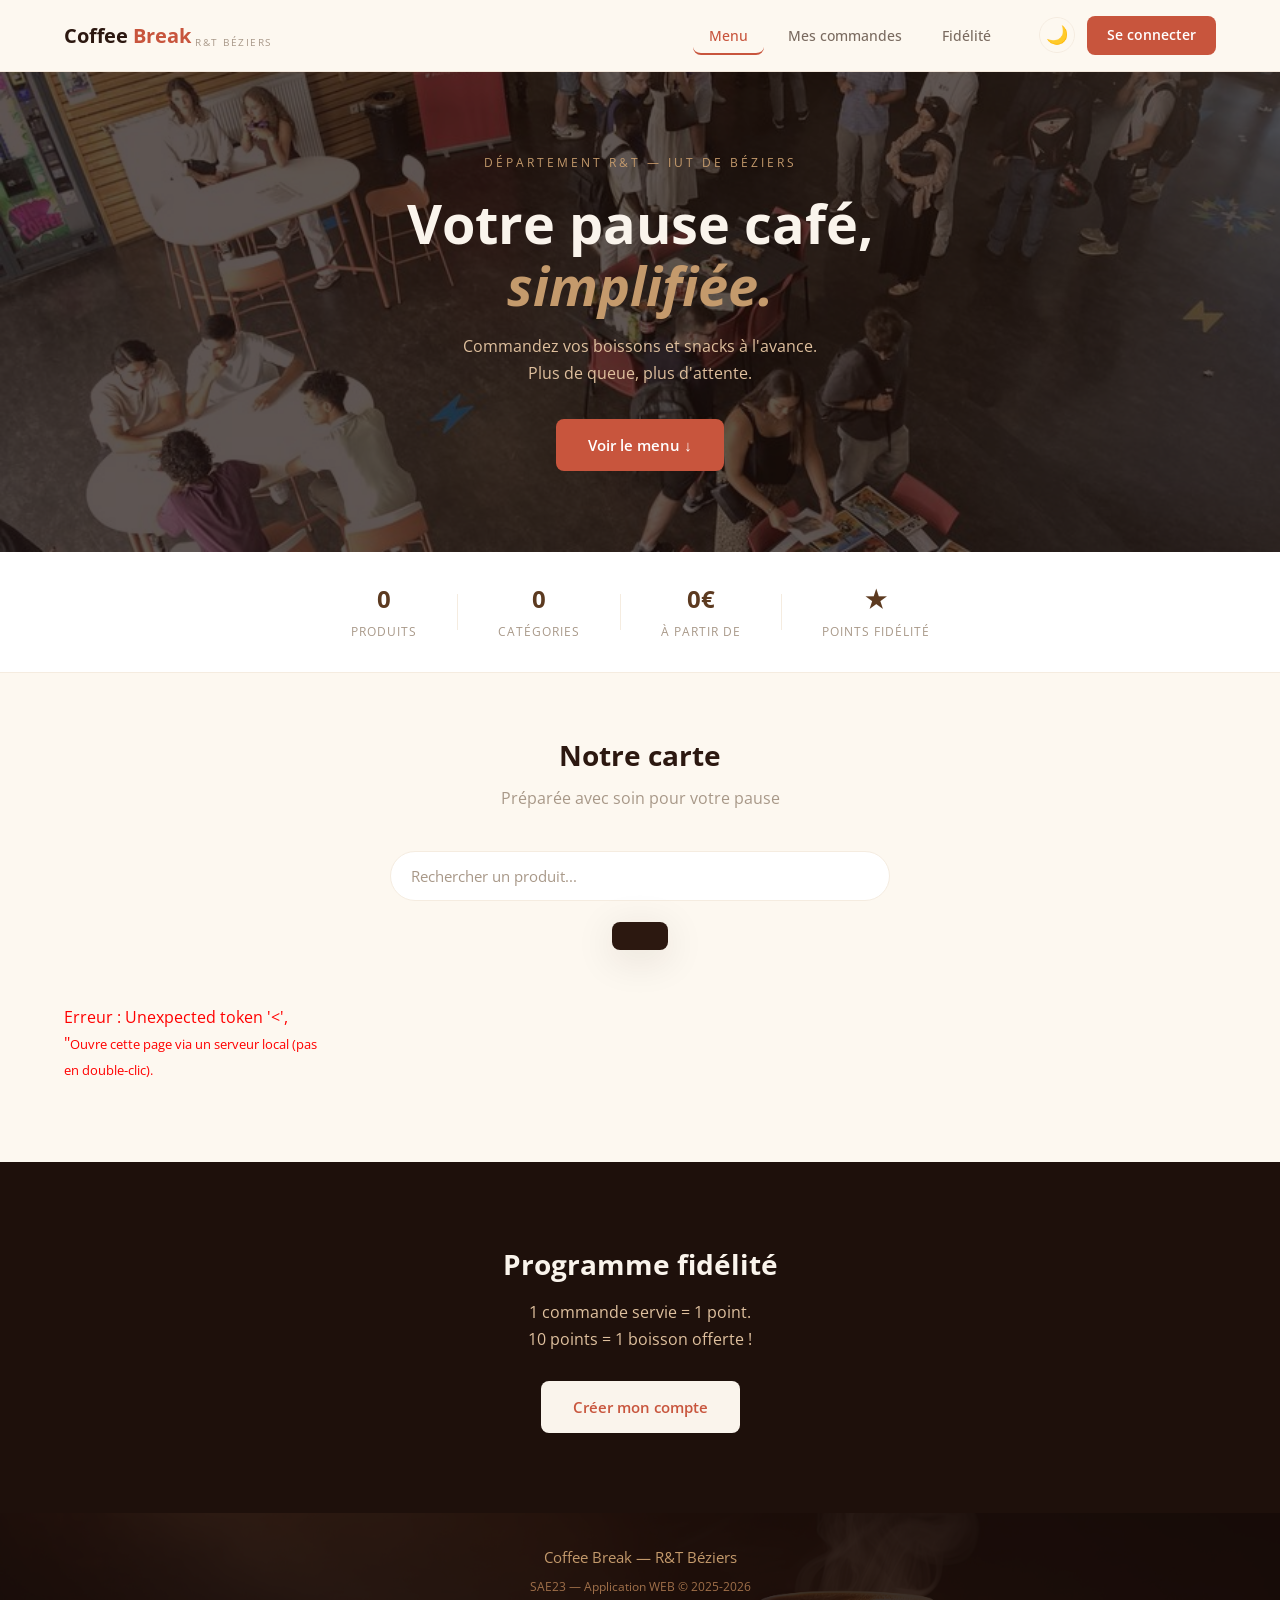
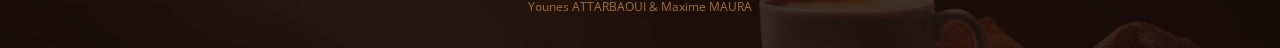
==== commit 0a6c5beb: "Ajout barre de recherche produits" ====
--- a/index.html
+++ b/index.html
@@ -60,6 +60,10 @@
             <h2>Notre carte</h2>
             <p>Préparée avec soin pour votre pause</p>
         </div>
+        <div class="search-bar">
+            <input type="text" id="searchInput" placeholder="Rechercher un produit..." oninput="rechercherProduit()">
+        </div>
+        <div class="filters" id="filtres"></div>
         <div class="filters" id="filtres"></div>
         <div class="products-grid" id="grille">
             <p>Chargement des produits...</p>
--- a/style.css
+++ b/style.css
@@ -1900,4 +1900,37 @@
     .fidelite-rules {
         grid-template-columns: 1fr;
     }
+}
+
+.search-bar {
+    max-width: 500px;
+    margin: 0 auto 24px;
+}
+
+.search-bar input {
+    width: 100%;
+    padding: 14px 20px;
+    border: 1.5px solid var(--cream-dark);
+    border-radius: 50px;
+    font-family: var(--font);
+    font-size: 15px;
+    background: white;
+    color: var(--text);
+    transition: border-color 0.2s;
+    outline: none;
+}
+
+.search-bar input:focus {
+    border-color: var(--accent);
+    box-shadow: 0 0 0 3px rgba(200, 85, 61, 0.1);
+}
+
+.search-bar input::placeholder {
+    color: var(--text-muted);
+}
+
+[data-theme="dark"] .search-bar input {
+    background: #2a2a2a;
+    border-color: #3a3a3a;
+    color: #e0d5cc;
 }
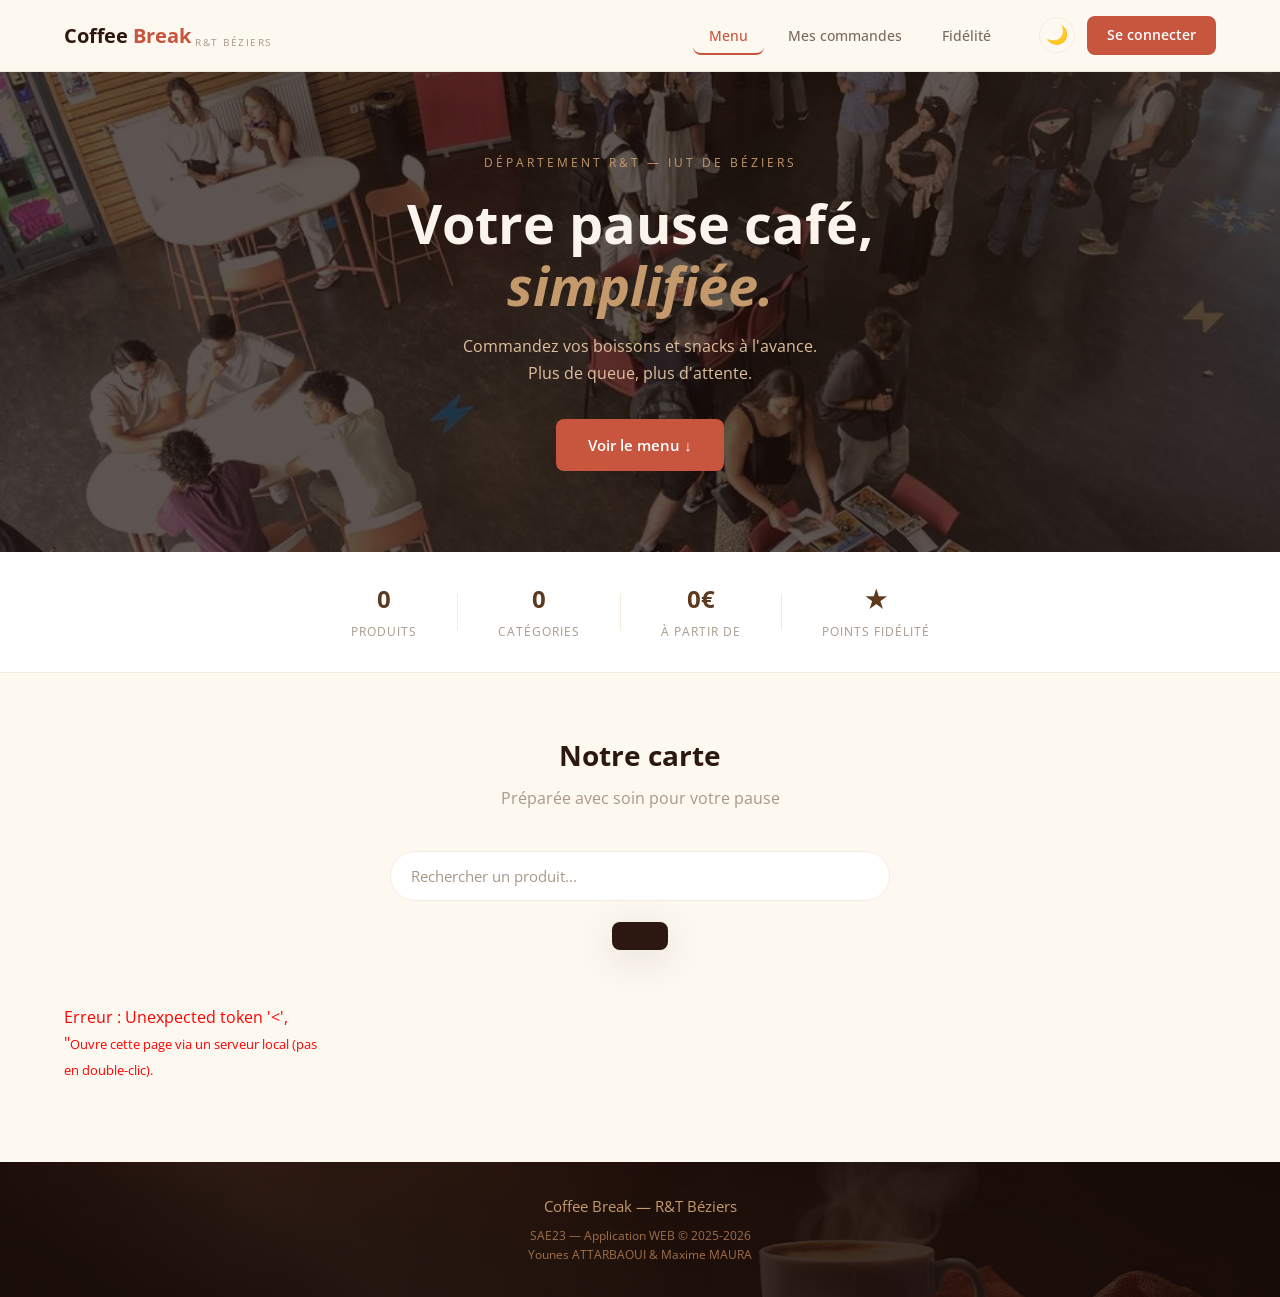
==== commit 61279c5f: "Effacement de Programme fidélité" ====
--- a/index.html
+++ b/index.html
@@ -90,13 +90,6 @@
         </div>
     </div>
 
-    <section class="cta-section">
-        <div class="cta-content">
-            <h2>Programme fidélité</h2>
-            <p>1 commande servie = 1 point.<br>10 points = 1 boisson offerte !</p>
-            <a href="register.html" class="btn-primary btn-light">Créer mon compte</a>
-        </div>
-    </section>
 
     <footer class="footer">
         <div class="footer-content">
--- a/style.css
+++ b/style.css
@@ -579,7 +579,7 @@
 /* Product Cards */
 .products-grid {
     display: grid;
-    grid-template-columns: repeat(auto-fill, minmax(260px, 1fr));
+    grid-template-columns: repeat(4, 1fr);
     gap: 24px;
 }
 
@@ -1933,4 +1933,16 @@
     background: #2a2a2a;
     border-color: #3a3a3a;
     color: #e0d5cc;
+}
+
+body {
+    min-height: 100vh;
+    display: flex;
+    flex-direction: column;
+}
+
+.page-content,
+.admin-page,
+.catalogue {
+    flex: 1;
 }
